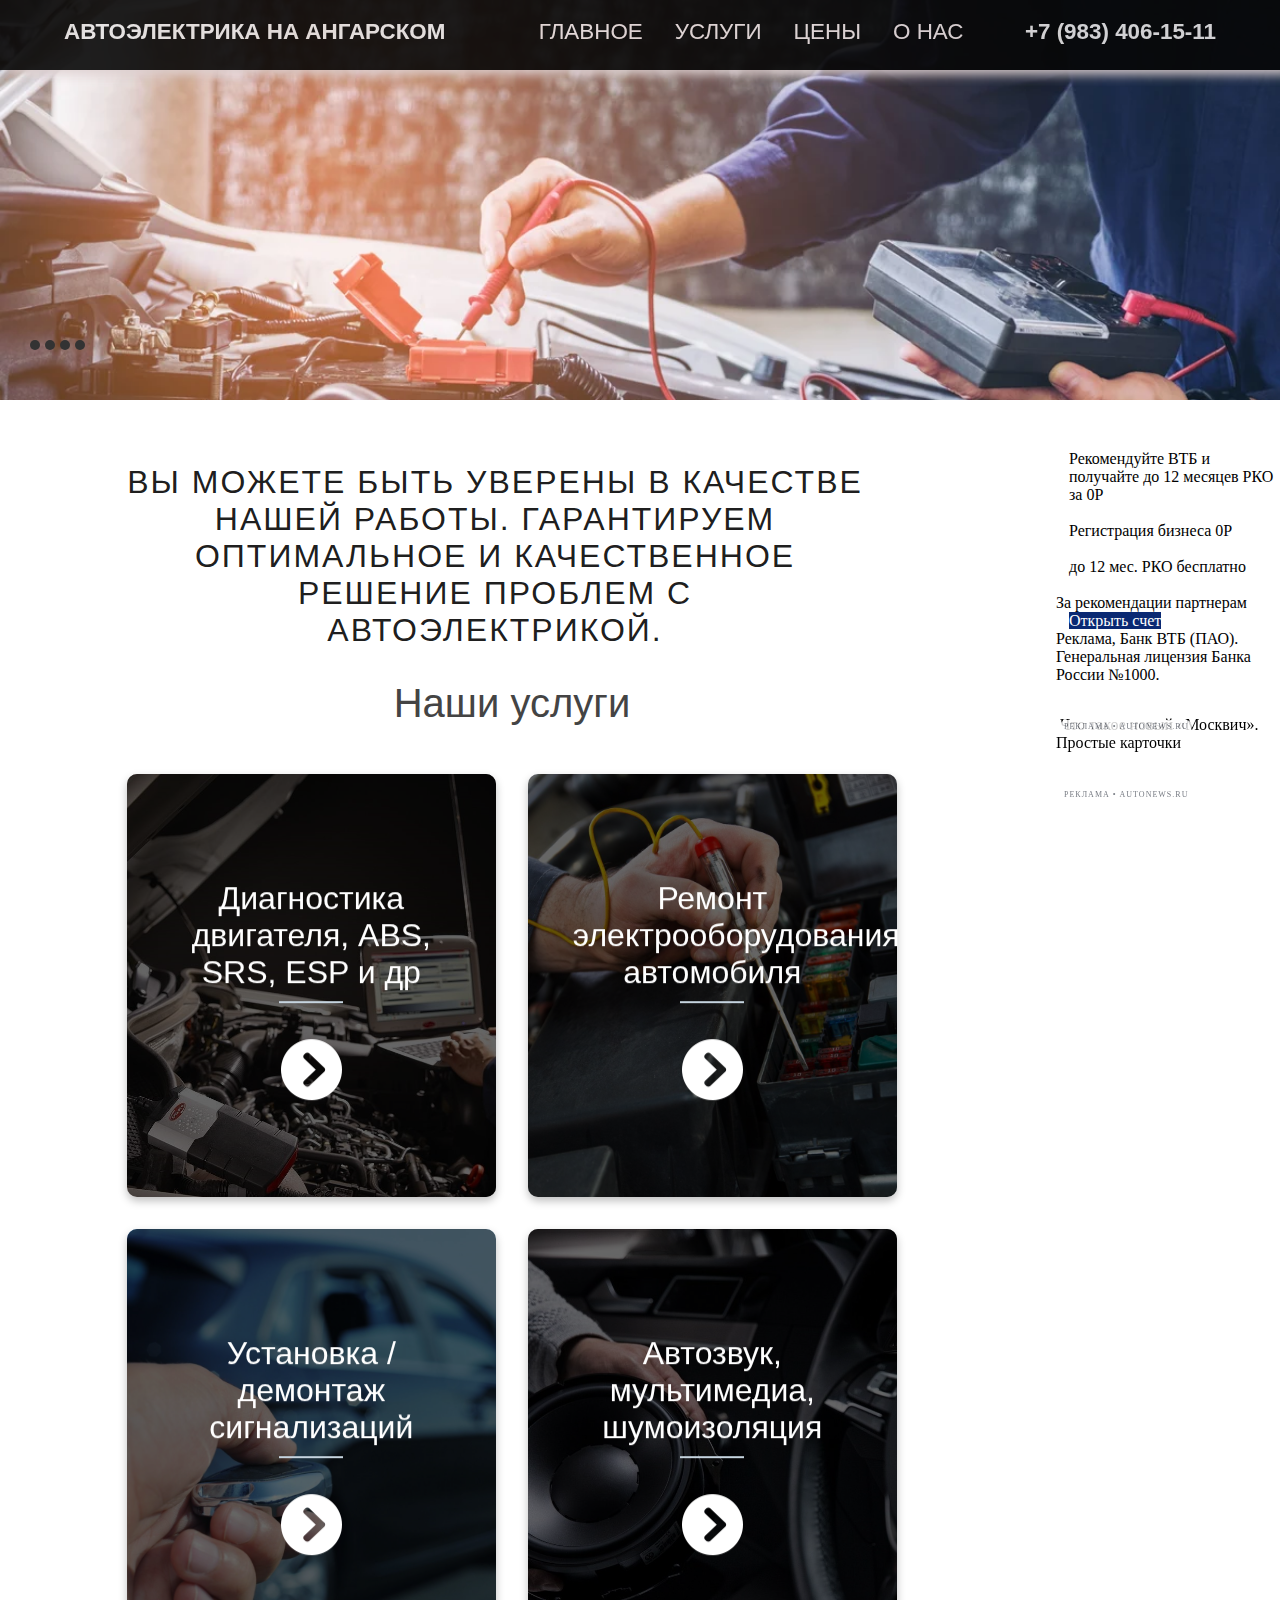
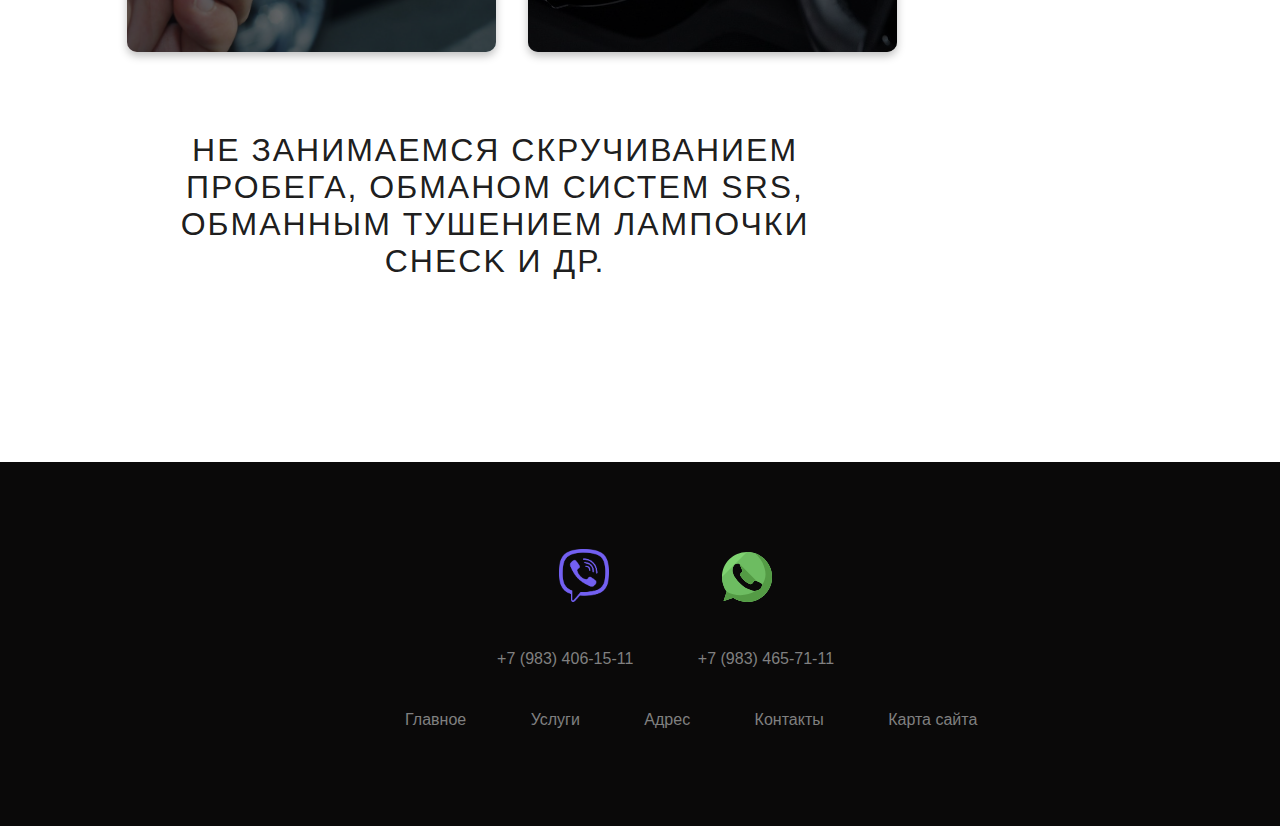
==== index.html @ aa78dc4b "init commit" ====
<!DOCTYPE html>
<html lang="en">
<html lang="ru">
  <head>
    <meta charset="UTF-8" />
    <meta http-equiv="X-UA-Compatible" content="IE=edge" />
    <meta name="viewport" content="width=device-width, initial-scale=1.0" />
    <title>Автоэлектрика на Ангарском</title>
    <link rel="stylesheet" href="css/main.css">
    <link rel="shortcut icon" href="img/fav.png" type="image/png">
    <link
      rel="stylesheet"
      href="https://cdnjs.cloudflare.com/ajax/libs/font-awesome/5.15.3/css/all.min.css"
      integrity="sha512-iBBXm8fW90+nuLcSKlbmrPcLa0OT92xO1BIsZ+ywDWZCvqsWgccV3gFoRBv0z+8dLJgyAHIhR35VZc2oM/gI1w=="
      crossorigin="anonymous"
      referrerpolicy="no-referrer"/>
      <script src="http://ajax.googleapis.com/ajax/libs/jquery/3.6.1/jquery.min.js"></script>
      <script type="text/javascript">
        $(document).ready(function() {
          $(window).scroll(function() {
            if ($(this).scrollTop() > 100) {
               $('.scrollup').fadeIn();
            }
            else {
               $('.scrollup').fadeOut();
            }
          });
      
          $('.scrollup').click(function() {
            $("html, body").animate({ scrollTop: 0 }, 600);
            return false;
          });
        });
      </script>
       <style>
        .scrollup {
          width:40px;
          height:40px;
          opacity:0.3;
          position:fixed;
          bottom:50px;
          right:100px;
          display:none;
          text-indent:-9999px;
          background: url('img/icon_top.png') no-repeat;
        }
      </style>
  </head>
  <body>
    <div class="wrapper">
      <nav class="header">
        <div class="header-container container">
            <input type="checkbox" name="" id="">
            <div class="hamburger-lines">
                <span class="line line1"></span>
                <span class="line line2"></span>
                <span class="line line3"></span>
            </div>
            <h1 class="logo1"><a>АВТОЭЛЕКТРИКА НА АНГАРСКОМ</a></h1>
            
            <ul class="menu-items">
                <li class="menu__list-item">
                  <a class="menu__list-link" href="index.html">ГЛАВНОЕ</a>
                </li>
                <li class="menu__list-item">
                  <a class="menu__list-link" href="2.html">УСЛУГИ</a>
                </li>
                <li class="menu__list-item">
                  <a class="menu__list-link" >ЦЕНЫ</a>
                  <ul class="submenu">
                    <li><a href="9.html">Диагностика</a>
                    <li><a href="8.html">Ремонт электрооборудывания автомобиля</a></li>
                    <li><a href="10.html">Установка / демонтаж сигнализаций</a>
                      <ul class="submenu">
                        <li><a href="5.html">Виды сигнализаций</a></li>
                      </ul>
                    </li>
                    <li><a href="12.html">Автозвук, мультимедиа, шумоизоляция</a></li>
                </ul>
              </li>
                <li class="menu__list-item">
                  <a class="menu__list-link" href="3.html">О НАС</a>
                    <ul class="submenu">
                      <li><a href="6.html">КОНТАКТЫ</a></li>
                      <li><a href="4.html">АДРЕС</a></li>
                    </ul>
                </li>
           </ul>

           <h1 class="logo"> <a href="tel:+79834061511" class="track_number">+7 (983) 406-15-11</a> </h1>
        </div>
      </nav>
     
      <div id="slider">
        <div class="slides">
          <div class="slider">
            <div class="image">
              <img src="img/1.jpg">
            </div>
          </div>
          <div class="slider">
            <div class="image">
              <img src="img/2.jpg">
            </div>
          </div>
          <div class="slider">
            <div class="image">
              <img src="img/3.jpg">
            </div>
          </div>
          <div class="slider">
            <div class="image">
              <img src="img/4.jpg">
            </div>
          </div>
        </div>
        <div class="switch">
          <ul>
            <li></li>
            <li></li>
            <li></li>
            <li></li>
          </ul>
        </div>
      </div>
      <div class="baza-content">
        <div class="snp-wrap-content">   
          <div class="content1">

            <div class="wrapper1">
              <div class="poiuy">
                <h1>Вы можете быть уверены в качестве нашей работы. Гарантируем оптимальное и качественное решение проблем с автоэлектрикой.</h1>
              </div>
              <h1>Наши услуги</h1>
              <div class="cols">
                  <div class="col">
                    <div class="container1">
                      <div class="front front1" >
                        <div class="inner">
                          <p>Диагностика двигателя, ABS, SRS, ESP и др</p>
                          <div class="innerimg">
                            <img src="img/11.png">
                          </div>
                        </div>
                      </div>
                      <div class="back">
                        <div class="inner"><ul>
                          <li><p>Проверка параметров работы</p></li>
                          <li><p>Снятие осциллограм датчиков</p></li>
                          <li><p>Проверка дымогенератора</p></li>
                          <li><p>Эндоскопия двигателя</p></li>
                          <li><p>Замер компрессии</p></li>
                          <li><p>Промывка снятых форсунок ультразвуком с проверкой на стенде</p></li>
                          <li><p>Адаптация АКП, обучение дроссельной заслонки, пропитывание форсунок</p></li>
                          <li><p>Выставление угла зажигателя</p></li>
                          <ul>
                        </div>
                      </div>
                    </div>
                  </div>
                  <div class="col">
                    <div class="container1">
                      <div class="front front2">
                        <div class="inner">
                          <p>Ремонт электрооборудования автомобиля</p>
                          <div class="innerimg">
                          <img src="img/11.png">
                          </div>
                        </div>
                      </div>
                      <div class="back">
                        <div class="inner"><ul>
                        <li><p>Проверка предохранителей, реле</p></li>
                        <li><p>Поиск и устранение короткого замыкания</p></li>
                        <li><p>Поиск тока утечки</p></li>
                        <li><p>Восстановление электропроводки, разъёмов после к.з, обрывов, ДТП</p></li>
                        <li><p>Замена перегоревших ламп, датчиков, блоков управления, реле</p></li></ul>
                          
                        </div>
                      </div>
                    </div>
                  </div>
                  <div class="col">
                    <div class="container1">
                      <div class="front front3">
                        <div class="inner">
                          <p>Установка / демонтаж сигнализаций</p>
                          <div class="innerimg">
                            <img src="img/11.png">
                          </div>
                        </div>
                      </div>
                      <div class="back">
                        <div class="inner"><ul>
                          <li><p>Установка АМ (оборудованы штатным иммобилайзером)</p></li>
                          <li><p>Установка АМ (не оборудованы штатным иммобилайзером)</p></li>
                          <li><p>Демонтаж сигнализации (при установке бесплатно)</p></li>
                          <li><p>Установка иммобилайзера, секретки, GPS маяка</p></li>
                          <li><p>Настрройка/проверка старой сигнализации</p></li>
                          <li><p>Прописывание брелоков</p></li>
                          <li><p>Ремонт брелоков, замена кнопок</p></li>
                          </ul>
                        </div>
                      </div>
                    </div>
                  </div>
                  <div class="col">
                    <div class="container1">
                      <div class="front front4">
                        <div class="inner">
                          <p>Автозвук, мультимедиа, шумоизоляция</p>
                          <div class="innerimg">
                            <img src="img/11.png">
                          </div>
                        </div>
                      </div>
                      <div class="back">
                        <div class="inner"><ul>
                        <li><p>Установка магнитофона</p></li>
                        <li><p>Замена динамиков</p></li>
                        <li><p>Установка камеры заднего хода</p></li>
                        <li><p>Установка видеорегистратора (Скрытые провода)</p></li>
                        <li><p>Шумоизоляция / виброизоляция двери (зависит от материала и количества слоёв)</p></li>
                        <li><p>Шумоизоляция / виброизоляция потолок, пол (зависит от материала и количества слоёв)</p></li>
                        </ul>
                        </div>
                      </div>             
                    </div>
                </div>
              </div>
            
            <div class="poiuy">
              <h1>Не занимаемся скручиванием пробега, обманом систем SRS, обманным тушением лампочки CHECK и др.</h1>
            </div>
    
            </div>
          </div>
        </div>

        <div class="recl">
          <div class="" id="sidebar" style="">
            <div class="l-col-right" data-rm-block="right_column" style="margin-top: rem;">
              <div class="l-col-right__inner" style="font-family: auto; margin-left: 2rem;margin-bottom: 2rem;">
                      <div class="js-indicators" data-type="right"></div><div class="right-promo-blockjs-pixel-loader    js-yandex-counter" data-yandex-show="widget_right_show" data-pixels-on-show="[{&quot;pixel&quot;:&quot;https:\/\/ads.adfox.ru\/256998\/getCode?p1=cyghm&amp;p2=frfe&amp;pfc=fhbgs&amp;pfb=peyet&amp;puid1=&amp;puid2=&amp;puid13=&amp;pr=%rnd%&amp;ptrc=b&quot;}]" data-yandex-send="1" style="
                  margin-bottom: 2rem;">
                <div class="right-promo-block__header">
                <a href="https://ads.adfox.ru/256998/goLink?p1=cyghm&amp;p2=frfe&amp;p5=peyet&amp;pr=[RANDOM]&amp;puid1=&amp;puid2=&amp;puid13=" class="right-promo-block__logo js-yandex-counter " data-yandex-name="widget_right_logo_click|promo_block_event" data-yandex-params="{ type: &quot;logo-click&quot;, materialId: &quot;646de7489a7947ecfb5fb1ef&quot;, kind: &quot;main&quot; }" target="_blank">
                <img class="right-promo-block__logo-img" src="https://s0.rbk.ru/v6_top_pics/media/img/6/67/346849242495676.svg" alt="">
                </a>
                </div>
                        <div class="right-promo-block__description g-wysiwyg " style="margin-left: 13px;">
                        <p>Рекомендуйте ВТБ и получайте до 12 месяцев РКО за 0Р</p>
                        </div>
                            <div class="right-promo-block__content">
                                  <div class="right-promo-block__item">
                                  <img class="right-promo-block__icon" src="https://s0.rbk.ru/v6_top_pics/media/img/5/78/346849242655785.svg" alt="">

                                  <div class="right-promo-block__body">
                                                <span class="right-promo-block__text g-wysiwyg">
                                  <p style="
                                      margin-left: 13px;
                                  ">Регистрация бизнеса 0Р</p>
                                  </span>

                                  </div>
                                  <a href="https://ads.adfox.ru/256998/goLink?p1=cyghm&amp;p2=frfe&amp;p5=peyet&amp;pr=[RANDOM]&amp;puid1=&amp;puid2=&amp;puid13=" class="right-promo-block__link "></a>
                                  </div>
                        <div class="right-promo-block__item" style="
                            margin-left: 13px;">
                      <img class="right-promo-block__icon" src="https://s0.rbk.ru/v6_top_pics/media/img/2/07/346849242696072.svg" alt="">
                  <div class="right-promo-block__body">
              <span class="right-promo-block__text g-wysiwyg">
                              <p>до 12 мес. РКО бесплатно</p>
                              </span>

                              </div>
                              <a href="https://ads.adfox.ru/256998/goLink?p1=cyghm&amp;p2=frfe&amp;p5=peyet&amp;pr=[RANDOM]&amp;puid1=&amp;puid2=&amp;puid13=" class="right-promo-block__link "></a>
                              </div>
                              <div class="right-promo-block__item">
                              <img class="right-promo-block__icon" src="https://s0.rbk.ru/v6_top_pics/media/img/0/19/346849242742190.svg" alt="">

                              <div class="right-promo-block__body">
                                            <span class="right-promo-block__text g-wysiwyg">
                              <p>За рекомендации партнерам</p>
                              </span>
                              </div>
                              <a href="https://ads.adfox.ru/256998/goLink?p1=cyghm&amp;p2=frfe&amp;p5=peyet&amp;pr=[RANDOM]&amp;puid1=&amp;puid2=&amp;puid13=" class="right-promo-block__link "></a>
                              </div>
                                </div>

                                <div class="right-promo-block__wrap-button">




                                <a href="https://ads.adfox.ru/256998/goLink?p1=cyghm&amp;p2=frfe&amp;p5=peyet&amp;pr=[RANDOM]&amp;puid1=&amp;puid2=&amp;puid13=" class="right-promo-block__button js-yandex-counter " data-yandex-name="widget_right_detail_click|promo_block_event" data-yandex-params="{ type: &quot;button-click&quot;, materialId: &quot;646de7489a7947ecfb5fb1ef&quot;, kind: &quot;main&quot; }" target="_blank" style="color: #FFFFFF;background-color: #0A2973;border-color: #0A2973;margin-left: 13px;">
                                Открыть счет
                                </a>
                                </div>

                                <div class="right-promo-block__footnote-text g-wysiwyg">
                                <p>Реклама, Банк ВТБ (ПАО). Генеральная лицензия Банка России №1000.</p>
                                </div>
                                </div>


                                <div class="l-sticky-right-parent">
                                <div class="l-sticky l-sticky-right js-sticky-right" style="top: 45px;">                                                                                                                 

                                    <div class="banners__tgb">
                                    <div class="fox-tail" data-role="fox-tail" data-unit="informer-main" style="min-width: 1px; min-height: 1px;" data-is-catched="true" data-unit-type="informer" data-is-in-view="true"><div class="banners__tgb__item"><div id="5a14bf26-268d-4b3e-b74a-68e3b9059243" data-role="fox-tail::container" class="" style="position: relative; transform: translateZ(0px);"></div></div><div class="banners__tgb__item"><div id="754357d8-39f1-4668-afd7-d624be7d93f6" data-role="fox-tail::container" class="" style="position: relative; transform: translateZ(0px);"><div> <a target="_blank" href="https://ads.adfox.ru/256998/goLink?ad-session-id=5775901685280358949&amp;puid13=10.4C&amp;duid=1685210136203015365&amp;hash=dd9f4168250a8745&amp;sj=ZfZlGsIpZBOUzYC7eAK5i8McbjXtyr9oxn-l1pIb6Wj0f5IZrpKJAHbmjwv9OA%3D%3D&amp;rand=mebjpul&amp;rqs=2sRcfVo4dIRmVnNkxmett2ZU6OvpdZPW&amp;pr=dmtfeoo&amp;p1=ctapt&amp;ytt=52226803499013&amp;p5=ljuem&amp;ybv=0.777311&amp;p2=hofn&amp;ylv=0.777311" class="banners__tgb__link">      <img src="https://avatars.mds.yandex.net/get-adfox-content/2367573/230510_adfox_1880228_5198556.2aee62a10de8fc886ceae388aeeca92a.jpg/optimize.webp" loading="lazy" class="banners__tgb__img" alt="" decoding="async" style="
                                        width: 100%;"><span class="banners__tgb__description"> <span class="banners__tgb__text">Что такое новый «Москвич». Простые карточки</span>            </span></a> </div><div style="display: flex;align-items: center;cursor: pointer;position: absolute;left: 4px;top: 4px;z-index: 10;white-space: nowrap;height: 12px;line-height: normal;box-sizing: border-box;padding: 0px 4px;border-radius: 16px;font-size: 8px;text-transform: uppercase;letter-spacing: 0.125em;pointer-events: none;text-decoration: none;color: rgb(87, 92, 102);background-color: rgb(255, 255, 255);opacity: 0.8;max-width: calc(100% - 40px);"><span style="text-overflow: ellipsis; white-space: nowrap; overflow: hidden;">Реклама • autonews.ru</span></div></div></div></div>
                                    </div>
                                    </div>
                                    </div>

                                    <div class="js-oprosso-main-right"></div>
                                    <div class="poll__wrapper" style="
                                        margin-bottom: 2rem;">
                                    <div class="l-row">
                                    <div class="js-polls poll" data-type="acceptor" data-acceptor="process" data-name="active_poll" data-symbols-after-dot="1"></div>
                                    </div>
                                    </div>
                                        <div class="l-sticky-right-parent">
                                    <div class="l-sticky l-sticky-right js-sticky-right" style="top: 45px;">
                              <div class="banners__tgb">
                          <div class="fox-tail" data-role="fox-tail" data-unit="informer-main" style="min-width: 1px; min-height: 1px;" data-is-catched="true" data-unit-type="informer" data-is-in-view="true"><div class="banners__tgb__item"><div id="5a14bf26-268d-4b3e-b74a-68e3b9059243" data-role="fox-tail::container" class="" style="position: relative; transform: translateZ(0px);"></div></div><div class="banners__tgb__item"><div id="754357d8-39f1-4668-afd7-d624be7d93f6" data-role="fox-tail::container" class="" style="position: relative; transform: translateZ(0px);"><div> <a target="_blank" href="https://ads.adfox.ru/256998/goLink?ad-session-id=5775901685280358949&amp;puid13=10.4C&amp;duid=1685210136203015365&amp;hash=dd9f4168250a8745&amp;sj=ZfZlGsIpZBOUzYC7eAK5i8McbjXtyr9oxn-l1pIb6Wj0f5IZrpKJAHbmjwv9OA%3D%3D&amp;rand=mebjpul&amp;rqs=2sRcfVo4dIRmVnNkxmett2ZU6OvpdZPW&amp;pr=dmtfeoo&amp;p1=ctapt&amp;ytt=52226803499013&amp;p5=ljuem&amp;ybv=0.777311&amp;p2=hofn&amp;ylv=0.777311" class="banners__tgb__link">      <img src="https://s0.rbk.ru/v6_top_pics/resized/1440xH/media/img/7/93/756627073941937.jpg" loading="lazy" class="banners__tgb__img" alt="" decoding="async" style="width: 100%; "> 
                                        <span class="banners__tgb__description">                      <span class="banners__tgb__text"></span>            </span></a> </div><div style="display: flex;align-items: center;cursor: pointer;position: absolute;left: 4px;top: 4px;z-index: 10;white-space: nowrap;height: 12px;line-height: normal;box-sizing: border-box;padding: 0px 4px;border-radius: 16px;font-size: 8px;text-transform: uppercase;letter-spacing: 0.125em;pointer-events: none;text-decoration: none;color: rgb(87, 92, 102);background-color: rgb(255, 255, 255);opacity: 0.8;max-width: calc(100% - 40px);"><span style="text-overflow: ellipsis; white-space: nowrap; overflow: hidden;">Реклама • autonews.ru</span></div></div></div></div>
                                        </div>
                                              </div>
                          </div>

                  </div>
             </div>
          </div>
        </div>
      </div>
    </div>
    

      <footer id="footer">
        <div class="footer">
          <div class="row">
            <div class="footer_contact">
              <div class="callback-block">	
                <li class="vibericon"> <a href="viber://chat?number=+79834061511">
                  <img src="img/Viber.png"></a>
                </li>
                <li class="mywhatsappicon"> <a href="https://wa.me/79834061511"><img src="img/whatsapp.svg"/></a></li>
                <div class="telnom">
                  <li><span class="phones__item"><a href="tel:+79834061511" class="track_number">+7 (983) 406-15-11</a></span></li>
                  <li><span class="phones__item"><a href="tel:+79834657111">+7 (983) 465-71-11</a></span></li>
                </div>
              </div>
           </div>
            <div class="row">
              <ul>
                <li><a href="index.html">Главное</a></li>
                <li><a href="2.html">Услуги</a></li>
                <li><a href="4.html">Адрес</a></li>
                <li><a href="6.html">Контакты</a></li>
                <li><a href="7.html">Карта сайта</a></li>
              </ul>
            </div>
          </div>
        </div>  
      </footer>
    </div>
  </div>
    <a href="#" class="scrollup">Наверх</a>
  </body>
  <!-- 
    .................../ JS Code for smooth scrolling /...................... -->

  <script src="https://ajax.googleapis.com/ajax/libs/jquery/3.3.1/jquery.min.js"></script>
  <script>
    $(document).ready(function () {
      // Add smooth scrolling to all links
      $("a").on("click", function (event) {
        // Make sure this.hash has a value before overriding default behavior
        if (this.hash !== "") {
          // Prevent default anchor click behavior
          event.preventDefault();

          // Store hash
          var hash = this.hash;

          // Using jQuery's animate() method to add smooth page scroll
          // The optional number (800) specifies the number of milliseconds it takes to scroll to the specified area
          $("html, body").animate(
            {
              scrollTop: $(hash).offset().top,
            },
            800,
            function () {
              // Add hash (#) to URL when done scrolling (default click behavior)
              window.location.hash = hash;
            }
          );
        } // End if
      });
    });
  </script>
 
</html>
</html>
---- css/main.css ----
@import url("https://fonts.googleapis.com/css2?family=Poppins:ital,wght@0,300;0,400;0,500;0,600;0,700;0,800;0,900;1,200;1,300;1,400;1,500;1,600;1,700;1,800;1,900&display=swap");
.html {
  font-size: 62.5%;
  box-sizing: border-box;
}


  *,
  *::after,
  *::before {
    box-sizing: border-box;
    padding: 0;
    margin: 0;
  }
  a{
    text-decoration: none;
    color: inherit;
  }
  
  body {
    font-family: "Poppins", sans-serif;
  }
  /* ///////////..utility classes../////////// */
  .container {
    max-width: 1200px;
    width: 90%;
    margin: auto;
  }
  
  .btn {
    display: inline-block;
    padding: 0.5em 1.5em;
    text-decoration: none;
    border-radius: 50px;
    cursor: pointer;
    outline: none;
    margin-top: 1em;
    text-transform: uppercase;
    font-weight: small;
  }
  
  .btn-primary {
    color: #fff;
    background: #ff0000;
  }
  
  .btn-primary:hover {
    background: #d62000;
    transition: background 0.3s ease-in-out;
  }
  
  /* ............/header/............ *
  
  /* desktop mode............/// */
  
  .header input[type="checkbox"],
  .header .hamburger-lines {
    display: none;
  }
  
  .header {
    box-shadow: 10px 5px 10px 0px #ded0d0;
    position: fixed;
    width: 100%;
    background: #070707;
    color: #000;
    opacity: 0.9;
    height: 70px;
    z-index: 12;
  }
  .submenu{
    margin: 0;
    max-width: 200px;
    position: absolute;
    z-index: 5;
    transform-origin: 0 0;
    transform: rotateX(-90deg);
    transition: .3s linear;
    visibility: hidden;
    opacity:0;
  }
  .submenu .submenu{
    position: absolute;
    top: 0;
    left:100%;
    transition: .3s linear;
  }
  .submenu a{ 
    border-bottom: 1px solid #ffffff;
    padding: 12px 18px;
    background-color: #111111 ;
    font-size: 14px;
    display: block;
    color: #ddd;
  }
  .menu-items .submenu li{
    position: relative;
    margin: 0;
    margin-top: 0;
    margin-left: 0;
    white-space: normal;
  }
  .header li:hover >.submenu{
    opacity: 1;
    visibility: visible;
    transform: rotateX(0deg);
  }
  .header-container {
    display: flex;
    justify-content: space-between;
    height: 64px;
    align-items: center;
  }
  
  .menu-items {
    order: 1;
    display: flex;
    margin-left: 3rem;
    white-space: nowrap;
    margin-right: 3rem;
  }
  .menu__list-link{
    white-space: nowrap;
  }
  .menu-items li {
    list-style: none;
    margin-left: 2rem;
    margin-bottom: 0.5rem;
    margin-top: 0.5rem;
    font-size: 1.4rem;
    white-space: normal;
  }
  
  .menu-items a {
    text-decoration: none;
    color: #e7dddd;
    font-weight: 500;
    transition: color 0.3s ease-in-out;
  }
  
  .menu-items a:hover {
    color: #b10404;
    transition: color 0.3s ease-in-out;
  }
  
  .logo {
    order: 1;
    font-size: 1.4rem;
    margin-top: 0.5rem;
    margin-bottom: 0.5rem;
    color: #e5e3e3;
    white-space: nowrap;
  }
  .logo1 {
    order: 1;
    font-size: 1.4rem;
    margin-top: 0.5rem;
    margin-bottom: 0.5rem;
    color: #e5e3e3;
  }
  .header__phone {
    display: block;
    font-weight: 700;
    font-size: 22px;
    color: #f6e7e7;
    text-decoration: none;
    white-space: nowrap;
    
    
  }
  /* ............//// Showcase styling ////......... */
  
  .showcase-area {
    height: 57vh;
    background: 
      url('../img/1.jpg');
    background-size: cover;
    background-position: center;
    background-repeat: no-repeat;
  }
  
  .showcase-container {
    display: flex;
    flex-direction: column;
    align-items: center;
    justify-content: center;
    height: 100%;
    font-size: 1.6rem;
    text-align: center;
  }
  
  .main-title{
    
    margin-top: 2.4em;
    color: #2b2222;
    font-weight: bold;
   
  }
  
  /* ......//about us//...... */
  
  #about {
    padding: 75px 0;
    background: #f5f5f7;
  }
  
  .about-wrapper {
    display: flex;
    flex-wrap: wrap;
  }
  
  #about h2 {
    font-size: 2.3rem;
  }
  
  #about p {
    font-size: 1.2rem;
    color: #121212;
  }
  
  #about .small {
    font-size: 1.2rem;
    color: #1b1b1b;
    font-weight: 600;
  }
  
  .about-img {
    flex: 1 1 400px;
    padding: 30px;
    transform: translateX(-150%);
    animation: about-img-animation 1s ease-in-out forwards;
  }
  
  @keyframes about-img-animation {
    100% {
      transform: translate(0);
    }
  }
  
  .about-text {
    flex: 1 1 400px;
    padding: 30px;
    margin: auto;
    transform: translate(-150%);
    animation: about-text-animation 1s ease-in-out forwards;
  }
  
  @keyframes about-text-animation {
    100% {
      transform: translate(0);
    }
  }
  
  .about-img img {
    display: block;
    height: 400px;
    max-width: 100%;
    margin: auto;
    object-fit: cover;
    object-position: right;
  }
  
  
  
  #usl {
    padding: 5rem 0 7rem 0;
  }
  

  #usl3 {
    padding: 5rem 0 4rem 0;
  } 
  #usl3 h2 {
    text-align: center;
    font-size: 2.5rem;
    font-weight: 400;
    margin-bottom: 2rem;

    text-transform: uppercase;
    color: #1c1c1c;
    margin-top: 2rem;
  }
  

  .usl-container {
    margin: auto;
  }
  
  .usl-container img {
    display: block;
    width: 100%;
    margin: auto;
    max-height: 500px;
    object-fit: cover;
    object-position: center;
    margin-bottom: 5%;
  }
  
  .img-container {
    margin: 0 1rem;
    position: relative;
  }
  
  .img-content {
    position: absolute;
    top: 70%;
    left: 50%;
    transform: translate(-50%, -50%);
    opacity: 0;
    z-index: 2;
    text-align: center;
    transition: all 0.3s ease-in-out 0.1s;
  }
  
  .img-content h3 {
    color: #fff;
    font-size: 2rem;
  }
  
  .img-content a {
    font-size: 1.2rem;
  }
  
  .img-container::after {
    content: "";
    display: block;
    position: absolute;
    top: 0;
    left: 0;
    width: 100%;
    height: 100%;
    background: rgba(0, 0, 0, 0.871);
    opacity: 0;
    z-index: 1;
  
    transform: scaleY(0);
    transform-origin: 100% 100%;
    transition: all 0.3s ease-in-out;
  }
  
  .img-container:hover::after {
    opacity: 1;
    transform: scaleY(1);
  }
  
  .img-container:hover .img-content {
    opacity: 1;
    top: 40%;
  }
  
  /* ...........//............ */
  
  .usl-menu-heading {
    text-align: center;
    font-size: 3.4rem;
    font-weight: 400;
    color: #232323;
    margin-top: 20px;
  }
  
  .usl{
    display: center;
    font-size: 3.4rem;
    font-weight: 400;
    color: #282828;
    margin-top: 70px;
  }
  .usl3{
    display: center;
    font-size: 3.4rem;
    font-weight: 400;
    color: #282828;
    margin-top: 70px;
  }
  
  .usl-menu-container {
    display: flex;
    flex-wrap: wrap;
    padding: 50px 0px 30px 0px;
  }
  
  .usl-menu-container img {
    display: block;
    width: 250px;
    height: 250px;
    border-radius: 10%;
    object-fit: cover;
    object-position: center;
  }
  
  .usl-menu-item {
    display: flex;   
    justify-content: space-evenly;
    margin-bottom: 3rem;
  }
  
  .usl-description {
    margin: auto 1.5rem;
  }
  
  .usl-title {
    font-size: 1.8rem;
    font-weight: 400;
    color: #444;
  }
  
  .usl-description p {
    font-size: 1.4rem;
    color: #555;
    font-weight: 500;
  }
  
  .usl-description .food-price {
    color: #ff0000;
    font-weight: 700;
  }

  .containervid{
    text-align: center;
    margin-bottom: 2%;
    border-left: 10px;
  }
  /* FOOTER*/
  .footer{
    background:#0a0909;
    padding:30px 0px;
    font-family: 'Play', sans-serif;
    text-align:center;
    margin-top: 150px;
    }
    
    .footer .row{
    width:100%;
    margin:2% 2%;
    padding:0.6% 0%;
    color:gray;
    font-size:1em;
    text-decoration: none ;
    
    }
    
    .footer .row a{
    text-decoration:none;
    color:gray;
    transition:0.5s;
    }
    
    .footer .row a:hover{
    color:#fff;
    }
    
    .footer .row ul{
    width:100%;
    }
    
    .footer .row ul li{
    display:inline-block;
    margin:0px 30px;
    
    }
    
    .footer .row a i{
    font-size:2em;
    margin:1% 2%;
    }
    
    @media (max-width:720px){
    .footer{
    text-align:left;
    padding:5%;
    }
    .footer .row ul li{
    display:block;
    margin:10px 0px;
    text-align:left;
    }
    .footer .row a i{
    margin:0% 3%;
    }
    }
    .phones_nav-bar__phones{

      margin:10px 10px;
      
    }
    .footer_contact li{
      display: inline-block;
      margin:0px 30px 10px;
      text-align: center;

    }
    .telnom li{
      text-align: center;
      margin-top: 10px;
    }
    .mywhatsappicon img{
      width: 50px;
    }
    .vibericon img{
      width: 50px;
    }
    .footer .vibericon img {
      width: 50px;
      margin: 1.5rem;
  }
  .footer .mywhatsappicon img {
    width: 50px;
    margin: 1.5rem;
}

  /* ........./ Testimonial /.......... */
  
  #testimonials {
    padding: 5rem 0;
    background: rgb(144, 151, 220);

    width: 35%;
  }
  
  .testimonial-title {
    text-align: center;
    font-size: 2rem;
    font-weight: 400;
    color: #555;
  }
  
  .testimonial-container {
    /*display: flex; */
    justify-content: space-between;
    font-size: 1.4rem;
    padding: 1rem;
  }
  
  .testimonial-box .checked {
    color: #ff9529;
  }
  
  .testimonial-box .testimonial-text {
    margin: 1rem 0;
    color: #444;
    margin: 2rem;
    font-size: 2rem;
    
  }
  
  .testimonial-box {
    text-align: center;
    padding: 1rem;
  }
  
  .customer-photo img {
    display: block;
    width: 65%;
    object-fit: cover;
    object-position: center;
    border-radius: 50%;
    margin: auto;
  }
  
  /* ........ Contact Us........... */
  
  #contact {
    padding: 5rem 0;
    background-color: #9c9c9c;
    width: 65%;
  }
  
  .contact-container {
    display: flex;
    flex-direction: row;
    text-align: center;
    justify-content: space-evenly;
  }
  
  .contact-container p{
    font-size: 1.5rem;;
    color:#1b1b1b;
    margin-bottom: 1rem;
    margin-top: 5%;
  }
  
  .contact-img1 a {
    display: block;
    margin: 0.3rem;;
  font-size: 1.5rem;
  white-space: nowrap;
}
.contact-img1
  {
    display: flex;
    flex-direction: column;
}
.contact-img2
  {
    display: flex;
    flex-direction: column;
}


  .nomer1{
    display: block;
    margin: 2rem;;
    font-size: 1.5rem;
    justify-content: center;

  }
 
  .contact-img img {
    display: block;
    height: 400px;
    width: 100%;
    object-position: center;
    object-fit: cover;
  }
  
  .form-container {
    padding: 1rem;
    width: 50%;
    margin: auto;
  }
  
  .form-container input {
    display: block;
    width: 100%;
    border: none;
    border-bottom: 2px solid #ddd;
    padding: 1rem 0;
    box-shadow: none;
    outline: none;
    margin-bottom: 1rem;
    color: #444;
    font-weight: 500;
  }
  
  .form-container textarea {
    display: block;
    width: 100%;
    border: none;
    border-bottom: 2px solid #ddd;
    color: #444;
    outline: none;
    padding: 1rem 0;
    resize: none;
  }
  
  .form-container h2 {
    font-size: 2.7rem;
    font-weight: 500;
    color: #444;
    margin-bottom: 1rem;
    margin-top: -1.2rem;
  }
  
  .form-container a {
    font-size: 1.3rem;
  }
  

  .contact3{
    display: flex;
    justify-content: center;
  }
  .footcontact{
    margin-top: -15rem;
  }
  
  /* ......../ media query /.......... */
  
  @media (max-width: 768px) {
    .header {
      opacity: 0.95;
    }
  
    .header-container input[type="checkbox"],
    .header-container .hamburger-lines {
      display: block;
    }
  
    .header-container {
      display: block;
      position: relative;
      height: 64px;
    }
  
    .header-container input[type="checkbox"] {
      position: absolute;
      display: block;
      height: 32px;
      width: 30px;
      top: 20px;
      left: 20px;
      z-index: 5;
      opacity: 0;
    }
  
    .header-container .hamburger-lines {
      display: block;
      height: 23px;
      width: 35px;
      position: absolute;
      top: 17px;
      left: 20px;
      z-index: 2;
      display: flex;
      flex-direction: column;
      justify-content: space-between;
    }
  
    .header-container .hamburger-lines .line {
      display: block;
      height: 4px;
      width: 100%;
      border-radius: 10px;
      background: #e6dede;
    }
  
    .header-container .hamburger-lines .line1 {
      transform-origin: 0% 0%;
      transition: transform 0.4s ease-in-out;
    }
  
    .header-container .hamburger-lines .line2 {
      transition: transform 0.2s ease-in-out;
    }
  
    .header-container .hamburger-lines .line3 {
      transform-origin: 0% 100%;
      transition: transform 0.4s ease-in-out;
    }
  
    .header .menu-items {
      padding-top: 100px;
      background: #0b0b0b;
      height: 100vh;
      max-width: 340px;
      transform: translate(-170%);
      display: flex;
      flex-direction: column;
      margin-left: -40px;
      padding-left: 50px;
      transition: transform 0.5s ease-in-out;
      box-shadow: 5px 0px 10px 0px #aaa;
    }
    
    .header .menu-items li {
      margin-bottom: 2rem;
      font-size: 1.3rem;
      font-weight: 500;
    }
    .header .menu-items .submenu li {
      margin-bottom: 0;
      font-size: 1.3rem;
      font-weight: 500;
      margin-left: 0;
      margin-top: 0;

    }
    .logo  {
      display:block;
      position: absolute;
      top:17px;
      right: 5%;
      font-size: 1.3rem;
      
      white-space: nowrap;
    }
    .logo1 {
      display: none;
    }
  
  
    .header-container input[type="checkbox"]:checked ~ .menu-items {
      transform: translateX(0);
    }
  
    .header-container input[type="checkbox"]:checked ~ .hamburger-lines .line1 {
      transform: rotate(35deg);
    }
  
    .header-container input[type="checkbox"]:checked ~ .hamburger-lines .line2 {
      transform: scaleY(0);
    }
  
    .header-container input[type="checkbox"]:checked ~ .hamburger-lines .line3 {
      transform: rotate(-35deg);
    }
    .submenu{
      padding: 0 0;
    }
  
  
    .usl-container {
      flex-direction: column;
      align-items: stretch;
    }
  
    .usl-type:not(:last-child) {
      margin-bottom: 3rem;
    }
  
    .usl-type {
      box-shadow: 5px 5px 10px 0 #aaa;
    }
  
    .img-container {
      margin: 0;
    }
  }
  
  @media (max-width: 500px) {
    html {
      font-size: 65%;
    }
  
    .header .menu-items li{
        font-size: 1.6rem;
    }
  
    .testimonial-container {
      flex-direction: column;
      text-align: center;
    }
  
    .usl-menu-container img {
      margin: auto;
    }
  
    .usl-menu-item {
      flex-direction: column;
      text-align: center;
    }
  
    .form-container {
      width: 90%;
    }
  
    .contact-container {
      display: flex;
      flex-direction: column;
    }
  
    .contact-img {
      width: 90%;
      margin: 3rem auto;
    }
  
    .logo {
      display:block;
      position: absolute;
      top: 06px;
      right: 15px;
      font-size: 3rem;
      display: none;
      white-space: nowrap;
    }
    .logo1 {
      display: none;
    }
  
    .header .menu-items li {
      margin-bottom: 2.5rem;
      font-size: 1.8rem;
      font-weight: 500;
    }
    .header .menu-items .submenu li {
      margin:0;
      font-size: 2.1rem;
      font-weight: 500;
    }
   
  }
  
  @media (max-width: 1100px){
    .logo1{
      display: none;
    }

  }
  @media (min-width: 769px) and (max-width: 1200px) {
    
    .img-container h3 {
      font-size: 2rem;
    }
  
    .img-container .btn {
      font-size: 1rem;
    }
  }
  
  @media (orientation: landscape) and (max-height: 500px) {
    .showcase-area {
      height: 50vmax;
    }

    
  }
  @media (orientation: landscape) and (max-height: 350px) {
    .showcase-container .main-title{
      display: none;
      margin-left: 5%;
    }
  }
  .scrollup {
    width:40px;
    height:40px;
    opacity:0.3;
    position:fixed;
    bottom:50px;
    right:100px;
    display:none;
    text-indent:-9999px;
    background: url('img/icon_top.png') no-repeat;
  }
  
  /* ТАБЛИЦА............................\\\\\\\\\\\\\\\\\\\\\\\\\\\\\\\\\\\\\\\\\\\\\\\\\\\\...............................*/
  .global-fld-table-desc thead th {
    vertical-align: middle;
  }
  .global-fld-table-desc th {
    padding: 0.7rem 1rem;
  }
  .tab-content{
    margin: 10%;
    font-size: 1rem;
  }
  .tab-content tr{
    margin: 10%;
    font-size: 3rem;

  }
  
    .caption-top {
      caption-side: top;
  }
  .global-fld-table-desc {
    border-radius: 15px;
    overflow: hidden;
    background-color: #fff;
  }
  table {
    caption-side: bottom;
    border-collapse: collapse;
  }
  tr {
    display: table-row;
    vertical-align: inherit;
    border-color: inherit;
  }
  .global-fld-table-desc thead {
    background: #f90008;
    color: #fff;
  }
  .tabble-responsive th {
    padding: 0.7rem 1rem;
  }
  .tabble-responsive {
    border-color: inherit;
    border-style: solid;
    border-width: 0;
    text-align: center;
  
    vertical-align: middle;
  }
  .table h1{
    font-size: 30px;
    color: #fff;
    text-transform: uppercase;
    font-weight: 300;
    text-align: center;
    margin-bottom: 15px;
  }
 

  th{
    padding: 20px 15px;
    text-align: left;
    font-weight: 500;
    font-size: 12px;
    color: #fff;
    text-transform: uppercase;
    
  }

  
  
  /* demo styles */
  
  body{
   
    font-family: 'Roboto', sans-serif;
  }
  
  /* follow me template */
  .made-with-love {
    margin-top: 40px;
    padding: 10px;
    clear: left;
    text-align: center;
    font-size: 10px;
    font-family: arial;
    color: #fff;
  }
  .made-with-love i {
    font-style: normal;
    color: #F50057;
    font-size: 14px;
    position: relative;
    top: 2px;
  }
  .made-with-love a {
    color: #fff;
    text-decoration: none;
  }
  .made-with-love a:hover {
    text-decoration: underline;
  }
  
  
  /* for custom scrollbar for webkit browser*/
  
  ::-webkit-scrollbar {
      width: 6px;
  } 
  ::-webkit-scrollbar-track {
      -webkit-box-shadow: inset 0 0 6px rgba(0,0,0,0.3); 
  } 
  ::-webkit-scrollbar-thumb {
      -webkit-box-shadow: inset 0 0 6px rgba(0,0,0,0.3); 
  }
/* СТРАНИЧКА С КАРТОЙ.....................*/
.map{
  padding-top: 30px;
  margin-left: auto;
  margin-right: auto;
  height: 500px;;
  width:750px;
  display: flex;
  justify-content: center;
  z-index: -1;
}
.map-baza{
  font-size: 18px ;
  margin-top: 10%;
}
.map {
  padding-top: 30px;
  margin-left: auto;
  margin-right: auto;
  height: 500px;
  width: 90%;
  display: flex;
  justify-content: center;
}
.locate-block{
margin: 0 10% 10% 5%;
font-size: 1.6rem;
font-family: 'Roboto' sans-serif;
}
.locate-block__title h1{
  font-family: 'Roboto' sans-serif;
  color: #353535;
  text-align: center;
  margin: 20px;
  font-size: 2rem;
  
}
.locate-block__elem p{
  font-size:1.rem ;
  text-align: center;
  color: #383838;
  margin-bottom: 0.5rem;
}
.locate-block__elem {
  font-size:1.5rem ;
  margin: 2rem;
}

.contacts__title p{
  font-size: 1.6rem;
  color: #1c1b1b;
  margin:3rem;
}
.contacts__title img{
  width: 40px;
  margin: 0;
  padding: 0;
}


/*  СТРАНИЧКА С КОНТАКТАМИ.............................................................*/


.pum-text{
  font-family: 'Roboto', sans-serif;
}
.baza__right{
  margin-left: auto;
  width: 20vw;
  
  }
  .tizery-vr{
  padding: 5px; /* Внутренний отступ со всех сторон от края сайдбара (виджета). Если не требуется - удаляем строку */
  }
  .tizery-vr img {
  height: 100%; /* Установили принудительно высоту картинки в 100px, на случай если у вас будут все разного размера */
  margin: 0 10px 0 0; /* Внешний отступ картинки. Сверху 0px, справа 10 px (чтобы не сливалось с текстом), снизу и слева 0 */
  padding: 5px 0 0 0; /* Внутренний отступ картинки. Сделали сверху 5px, чтобы стало ровно по верхней границе с текстом (не было лесенки) */
  max-width: 100%;
  }
  .tizery-vr a {
  display:block; /* Позиционирование каждого блока с тизером. Оставляем как есть */
  margin: 10px 0;
  text-align: center;}

.address_item{
  margin-left: 10%;
  margin-right: 10%;
}

.contacts__row {
  display: flex;
  align-items: center;
  margin-bottom: 10px;
}
.contacts__marker svg {
  width: 12px;
  height: 16px;
}

 /*-------------ТАБЛИЦЫ----=====================--*/
  .table {
    width: 100%;
    border: none;
    margin-bottom: 20px;
  }
  .table thead th {
    font-weight: bold;
    text-align: left;
    border: none;
    padding: 10px 15px;
    background: #070707;
    font-size: 1.5rem;
  }
  .table thead tr th:first-child {
    border-radius: 8px 0 0 8px;
  }
  .table thead tr th:last-child {
    border-radius: 0 8px 8px 0;
  }
  .table tbody td {
    text-align: left ;
    border: none;
    padding: 10px 15px;
    font-size: 1.4rem;
      
  }
.tablichka{
  margin: 40px 30px 40px 30px;
}
  .table tbody td a {
    color: #070707;
  
  }
  .table tbody tr:nth-child(even){
    background: #9f9d9d;
  }
  .table tbody tr td:first-child {
    border-radius: 8px 0 0 8px;
  }
  .table tbody tr td:last-child {
    border-radius: 0 8px 8px 0;
  }
  .table tbody tr td:first-child {
    width: 85%;
  }
  .table tbody tr td:last-child {
    width: 15%;
  }

  /*=============КАРТА САЙТА==========================*/

 .col-md-12 h1 {
    position: relative;
    font-family: 'Open Sans', sans-serif;
    font-weight: normal;
    margin: 15px;
    background: none;
    font-size: 3rem;
    line-height: 1.4em;
 }
 

 .col-md-12 a:hover, a:focus, a:visited {
    text-decoration: none;
    outline: none;
}
.col-md-12  {
    text-decoration: none;
    font-size: 1.8rem;
    margin: 0.5rem;
    cursor: pointer;
    margin: 15px;
}

.col-md-12 a {
    color: #337ab7;
    text-decoration: none;

}
.col-md-12  li a2{
  font-size: 1.3rem;
  color: #337ab7;
  margin-left: 25px;
  list-style: disc;

}
.col-md-12 a3{
  font-size: 1.1rem;
  color: #337ab7;
  margin-left: 60px;

}

.col-md-12 ul, li {
    list-style: none;
    padding: 0px;
    margin: 0px;
    

}

/*=============РЕКЛАМА=========================*/


/*.content1{

  width: 75%;
  height: 100%;
}
.parent1{
  display: block;
  width: 25%;
  height: 100%;
}
.float1{
  background: #ff3c00;
  color: #fff;
  margin: 10px;
  padding: 10px;
  position: sticky;
  top: 0;
}

.header{

  width: 100%;
  height: 100px;
  text-align: center;
  margin-bottom: 10px;
}
.snp-wrap-content{
  display: flex;
  width: 100%;
  
}*/


/*============КРАСИВАЯ ШТУКА С УСЛУГАМИ=========================*/
*{
  margin: 0;
  padding: 0;
  -webkit-box-sizing: border-box;
          box-sizing: border-box;
}

.wrapper1 h1{
  font-size: 2.5rem;
  font-weight: normal;
  color: #444;
  text-align: center;
  margin: 2rem 0;
}

.wrapper2{
  font-size: 4rem;
  font-weight: normal;
  color: #1c1b1b;
  text-align: center;
  margin-top: 10rem ;
}
.wrapper1{
  width: 80%;
  margin: 0 auto;
  max-width: 80rem;
}

.cols{
  display: -webkit-box;
  display: -ms-flexbox;
  display: flex;
  -ms-flex-wrap: wrap;
      flex-wrap: wrap;
  -webkit-box-pack: center;
      -ms-flex-pack: center;
          justify-content: center;
}

.col{
  
  margin: 1rem;
  cursor: pointer;
}

.container1{
  -webkit-transform-style: preserve-3d;
          transform-style: preserve-3d;
	-webkit-perspective: 1000px;
	        perspective: 1000px;
}
.innerimg{
  margin-top: 3rem;
}
.front,
.back{
  background-size: cover;
  box-shadow: 0 4px 8px 0 rgba(0,0,0,0.25);
  border-radius: 10px;
	background-position: center;
	-webkit-transition: -webkit-transform 1.2s cubic-bezier(0.4, 0.2, 0.2, 1);
	transition: -webkit-transform 1.2s cubic-bezier(0.4, 0.2, 0.2, 1);
	-o-transition: transform 1.2s cubic-bezier(0.4, 0.2, 0.2, 1);
	transition: transform 1.2s cubic-bezier(0.4, 0.2, 0.2, 1);
	transition: transform 1.2s cubic-bezier(0.4, 0.2, 0.2, 1), -webkit-transform 1.2s cubic-bezier(0.4, 0.2, 0.2, 1);
	-webkit-backface-visibility: hidden;
	        backface-visibility: hidden;
	text-align: center;
	min-height: 47vh;
	height: auto;
	border-radius: 10px;
	color: #fff;
	font-size: 1.rem;
}

.back{
  background: #cedce7;
  background: -webkit-linear-gradient(45deg,  #cedce7 0%,#596a72 100%);
  background: -o-linear-gradient(45deg,  #e7cece 0%,#596a72 100%);
  background: linear-gradient(45deg,  #592626 0%,#383e41 100%);
}
.back li{
  list-style: disc;
  margin-left: 1rem;
  text-align: left;

}
.front:after{
	position: absolute;
    top: 0;
    left: 0;
    z-index: 1;
    width: 100%;
    height: 100%;
    content: '';
    display: block;
    opacity: .6;
    background-color: #000;
    -webkit-backface-visibility: hidden;
            backface-visibility: hidden;
    border-radius: 10px;
}

.front1{
  background-image: url('../img/a5.jpg');
}

.front2{
  background-image: url('../img/a4.jpg');
}
.front3{
  background-image: url('../img/a8.jpg');
}
.front4{
  background-image: url('../img/a7.jpg');
}
.container1:hover .front,
.container1:hover .back{
    -webkit-transition: -webkit-transform 0.7s cubic-bezier(0.4, 0.2, 0.2, 1);
    transition: -webkit-transform 0.7s cubic-bezier(0.4, 0.2, 0.2, 1);
    -o-transition: transform 0.7s cubic-bezier(0.4, 0.2, 0.2, 1);
    transition: transform 0.7s cubic-bezier(0.4, 0.2, 0.2, 1);
    transition: transform 0.7s cubic-bezier(0.4, 0.2, 0.2, 1), -webkit-transform 1.2s cubic-bezier(0.4, 0.2, 0.2, 1);
}

.back{
    position: absolute;
    top: 0;
    left: 0;
    width: 100%;
}

.inner{
    -webkit-transform: translateY(-50%) translateZ(60px) scale(0.94);
            transform: translateY(-50%) translateZ(60px) scale(0.94);
    top: 50%;
    position: absolute;
    left: 0;
    width: 100%;
    padding: 2rem;
    -webkit-box-sizing: border-box;
            box-sizing: border-box;
    outline: 1px solid transparent;
    -webkit-perspective: inherit;
            perspective: inherit;
    z-index: 2;
    font-size: 1.3rem;
}
.inner p{
  margin:0.7rem;
}
.container1 .back{
    -webkit-transform: rotateY(180deg);
            transform: rotateY(180deg);
    -webkit-transform-style: preserve-3d;
            transform-style: preserve-3d;
}

.container1 .front{
    -webkit-transform: rotateY(0deg);
            transform: rotateY(0deg);
    -webkit-transform-style: preserve-3d;
            transform-style: preserve-3d;
}

.container1:hover .back{
  -webkit-transform: rotateY(0deg);
          transform: rotateY(0deg);
  -webkit-transform-style: preserve-3d;
          transform-style: preserve-3d;
}

.container1:hover .front{
  -webkit-transform: rotateY(-180deg);
          transform: rotateY(-180deg);
  -webkit-transform-style: preserve-3d;
          transform-style: preserve-3d;
}

.front .inner p{
  font-size: 2rem;
  margin-bottom: 2rem;
  position: relative;
}

.front .inner p:after{
  content: '';
  width: 4rem;
  height: 2px;
  position: absolute;
  background: #C6D4DF;
  display: block;
  left: 0;
  right: 0;
  margin: 0 auto;
  bottom: -.75rem;
}

.front .inner span{
  color: rgba(255,255,255,0.7);
  font-weight: 300;
}


.map{
  position: relative
}
.default-map-with-contacts--contacts-inner{
  position: absolute;
  right: 50px;
    top: 80px;
}
@media screen and (min-width:1800px){
  .col{
    width: 45%;
    /*height: 280px;*/
    margin-bottom: vh;
    .inner p{
      margin:0.8rem;
    }
    
  }
  .cols{
    margin-bottom: 3.5vh;
  }
  .back .inner{
    font-size: 1.2rem;
  }

}
@media screen and (max-width: 1800px){
  .col{
    width: 45%;
    /*height: 280px;*/
    margin-bottom: vh;
    .inner p{
      margin:0.8rem;
    }
    
  }
  .cols{
    margin-bottom: 3.5vh;
  }
  .back .inner{
    font-size: 1.2rem;
  }

}

@media screen and (max-width: 1200px){
  .col{
    width: 100%;
    margin-bottom: 7vh ;
  /* height: 650px; */
  }
}

@media screen and (max-width: 800px){
  .col{
    width: 100%;
    margin-bottom: 2vh;
    /* height: 300px; */
  }
  .back .inner{
    font-size: 1.15rem;
  }
}
@media screen and (max-width: 500px){
  .col{
    width: 100%;
    margin-bottom:1vh ;
    /* height: 200px; */

  }
  .back .inner{
    font-size: 1.6rem;
  }
}
@media screen and (max-width: 370px){
  .col{
    width: 100%;
    margin-bottom:2vh ;
    /* height: 200px; */
  }
  .poiuy{
    width: 95%;
    margin-left: 2rem;
  }
  .back .inner{
    font-size: 1.2rem;
  }
}
.default-map-with-contacts.center-right .default-map-with-contacts--contacts-inner {
  -webkit-box-align: center;
  -ms-flex-align: center;
  -webkit-align-items: center;
  -moz-align-items: center;
  align-items: center;
  -webkit-box-pack: end;
  -ms-flex-pack: end;
  -webkit-justify-content: flex-end;
  -moz-justify-content: flex-end;
  justify-content: flex-end;
}

.default-map-with-contacts--contacts-inner {
  display: -moz-box;
  display: -webkit-box;
  display: -webkit-flex;
  display: -moz-flex;
  display: -ms-flexbox;
  display: flex;
  -webkit-flex-wrap: wrap;
  -moz-flex-wrap: wrap;
  -ms-flex-wrap: wrap;
  flex-wrap: wrap;
  min-height: 220px;
  height: 100px;
  box-sizing: border-box;
}
@media (max-width:500px){
  .default-map-with-contacts--contacts-inner {
    display: -moz-box;
    display: -webkit-box;
    display: -webkit-flex;
    display: -moz-flex;
    display: -ms-flexbox;
    display: flex;
    -webkit-flex-wrap: wrap;
    -moz-flex-wrap: wrap;
    -ms-flex-wrap: wrap;
    flex-wrap: wrap;
    min-height: 150px;
    height: 100px;
    box-sizing: border-box;
    width: 170px;
    font-size: 1rem;
  
  }}

@media (min-width: 641px){
.default-map-with-contacts--contacts {
    max-width: 330px;
    text-align: left;
    padding: 30px 35px;
}}
.default-map-with-contacts--contacts {
    position: relative;
    z-index: 2;
    border-radius: 6px;
    padding: 20px;
    background: rgba(0, 0, 0, 0.5);
    color: #fff;
    text-align: center;
    font-family: 'Roboto', Arial, sans-serif;
}
@media (min-width: 641px){
.default-map-with-contacts--contacts {
    max-width: 330px;
    text-align: left;
    padding: 30px 35px;
}
}
.default-map-with-contacts--address {
  font-size: 1.2rem;
  line-height: 1.35;
  padding-bottom: 12px;
}
.default-map-with-contacts--phones {
  font-size: 1.3rem;
  color: #fff;
  padding-bottom: 8px;
  font-weight: 500;
}
.default-map-with-contacts {
  padding: 60px 20px 20px;
  position: relative;
}
@media (min-width: 641px){
.default-map-with-contacts--all-map a {
    display: none;
}}

.default-map-with-contacts--all-map a {
    display: inline-block;
    background: rgba(255, 255, 255, 0.7);
    color: #333;
    font-size: 16px;
    text-decoration: none;
    padding: 14px 20px;
    border-radius: 5px;
}

@media (max-width: 1200px){
  .cnp_wrap_slider{
    display: none;
  }
}
.contact-container li {
  width :50px;
  height: 50px;
  margin: 2rem;
}
.callback-block1 {
  display:flex;
  justify-content: center;
  margin-top: 1rem;
}
.usl3-items{
  display:flex;
  justify-content: center;
}
@media (max-width: 800px){
  .usl3-items{
    display:flex;
    flex-direction: column; 
  }
  .customer-photo img {
    
    width: 50%;
    
}

  #contact{
    width: 100%;
  }
  #testimonials{
    width: 100%;
  }
  }

  .button-one1 {
    background-color: #969696;
    transform: translateY(0);
    margin-bottom: 2rem;
  }
  
  .button-one1 .nomer1 {
    display: block;
    margin: 0;
    font-size: 1.5rem;
  }
  .button-one1::before {
    background: linear-gradient(to right, #191919, #6c1313);
    -webkit-transform: scaleY(0);
    transform: scaleX(0);
    -webkit-transform-origin: 50% 100%;
    transform-origin: 100% 0%;
    transition: 0.4s cubic-bezier(.86, .01, .15, .99);
  }
  
  .button-one1:hover::before {
    transform: scaleX(1.1) scaleY(1.1);
  }
  
  .button-one1:hover {
    color: #b40202;
  }
  button {
    font-size: 30px;
    padding: 10px 30px;
    margin: 10px;
    border: 0;
    cursor: pointer;
    color: black;
    text-transform: lowercase;
    border-radius: 10px;
    display: inline-block;
    overflow: hidden;
    transition: all 0.4s cubic-bezier(.86, .01, .15, .99);
  }
  
  button::before {
    content: "";
    position: absolute;
    z-index: -1;
    top: 0px;
    left: 0px;
    right: 0px;
    bottom: 0;
  }
  
  
  
  button.gradient:hover {
    color: white;
    box-shadow: 0 5px 35px rgba(0, 0, 0, 0.6);
    transform: translateY(-5px);
  }
  

  .poiuy{
    margin: 1.5rem;
    margin-top: 4rem;
    width: 90%;
    text-align: center;
  }
  .poiuy h1 {
  color: hsla(0, 0%, 0%, .9);
  font: normal 2rem Varela Round, sans-serif;

  left: 0;
  letter-spacing: 2px;

  text-align: center;
  text-transform: uppercase;
  width: 100%;
  animation: move linear 5000ms infinite;  
}


/*============РАЗНОЦВЕТНЫЙ ТЕКСТ========================*/
@keyframes move {
  0% {
    text-shadow:
      0.1px -0.1px 0 hsla(0, 100%, 50%, 1), 
      0.3px -0.3px 0 hsla(0, 100%, 50%, 1), 
      0.2px -0.2px 0 hsla(0, 100%, 50%, 1), 
      0.1px -0.1px 0 hsla(0, 100%, 50%, 1),
      -0.4px 0.4px 0 hsla(180, 100%, 50%, 1), 
      -0.3px 0.3px 0 hsla(180, 100%, 50%, 1), 
      -0.2px 0.2px 0 hsla(180, 100%, 50%, 1), 
      -0.1px 0.1px 0 hsla(180, 100%, 50%, 1)
    ;
  }
  25% {    
    text-shadow:      
      -0.4px -0.4px 0 hsla(18, 100%, 50%, 1), 
      -0.3px -0.3px 0 hsla(18, 100%, 50%, 1), 
      -0.2px -0.2px 0 hsla(18, 100%, 50%, 1), 
      -0.1px -1px 0 hsla(18, 100%, 50%, 1),
      0.4px 4px 0 hsla(0, 100%, 50%, 1), 
      0.3px 3px 0 hsla(0, 100%, 50%, 1), 
      0.2px 2px 0 hsla(0, 100%, 50%, 1), 
      0.1px 1px 0 hsla(0, 100%, 50%, 1)      
    ;
  }
  50% {
    text-shadow:
      -0.4px 0.4px 0 hsla(0, 100%, 5%, 1), 
      -0.3px 0.3px 0 hsla(0, 100%, 5%, 1), 
      -0.2px 0.2px 0 hsla(0, 100%, 5%, 1), 
      -0.1px 0.1px 0 hsla(0, 10%, 5%, 1),
      0.4px -0.4px 0 hsla(180, 100%, 5%, 1), 
     0.3px -0.3px 0 hsla(180, 100%, 5%, 1), 
      0.2px -0.2px 0 hsla(180, 100%, 5%, 1), 
      0.1px -0.1px 0 hsla(180, 100%, 5%, 1)
    ;
  }
  75% {
    text-shadow:
     0.4px 0.4px 0 hsla(180, 100%, 50%, 1), 
      0.3px 0.3px 0 hsla(180, 100%, 50%, 1), 
     0.2px 0.2px 0 hsla(180, 100%, 50%, 1), 
      0.1px 0.1px 0 hsla(180, 100%, 50%, 1),
      -0.4px -0.4px 0 hsla(0, 100%, 50%, 1), 
      -0.3px -0.3px 0 hsla(0, 100%, 50%, 1), 
      -0.2px -0.2px 0 hsla(0, 100%, 50%, 1), 
      -0.1px -0.1px 0 hsla(0, 100%, 50%, 1)      
    ;
  }
  100% {
    text-shadow:
      0.4px -0.4px 0 hsla(0, 100%, 50%, 1), 
      0.3px -0.3px 0 hsla(0, 100%, 50%, 1), 
     0.2px -0.2px 0 hsla(0, 100%, 50%, 1), 
     0.1px -0.1px 0 hsla(0, 100%, 50%, 1),
      -0.4px 0.4px 0 hsla(180, 100%, 50%, 1), 
      -0.3px 0.3px 0 hsla(180, 100%, 50%, 1), 
      -0.2px 0.2px 0 hsla(180, 100%, 50%, 1), 
      -0.1px 0.1px 0 hsla(180, 100%, 50%, 1)
    ;
  }  
}


/* Slider */
#slider{
  width:100%;
  height:40%;
  position:relative;
  overflow:hidden;
}
@keyframes load{
  from{left:-100%;}
  to{left:0;}
}
.slides{
  width:400%;
  height:400px;
  position:relative;
  -webkit-animation:slide 30s infinite;
  -moz-animation:slide 30s infinite;
  animation:slide 30s infinite;
}
.slider{
  width:25%;
  height:100%;
  float:left;
  position:relative;
  z-index:1;
  overflow:hidden;
}
.slide img{
  width:100%;
  height:100%;
}
.slide img{
  width:100%;
  height:100%;
}
.image{
  width:100%;
  height:100%;
}
.image img{
  width:100%;
  height:auto;
}




/*============СЛАЙДЕР С КАРТИНКАМИТ========================*/

.switch{
  width:120px;
  height:10px;
  position:absolute;
  bottom:50px;
  z-index:99;
  left:30px;
}
.switch > ul{
  list-style:none;
}
.switch > ul > li{
  width:10px;
  height:10px;
  border-radius:50%;
  background:#333;
  float:left;
  margin-right:5px;
  cursor:pointer;
}
.switch ul{
  overflow:hidden;
}
.on{
  width:100%;
  height:100%;
  border-radius:50%;
  background:#f39c12;
  position:relative;
  -webkit-animation:on 30s infinite;
  -moz-animation:on 30s infinite;
  animation:on 30s infinite;
}

/* Animation */
@-webkit-keyframes slide{
  0%,100%{
    margin-left:0%;
  }
  21%{
    margin-left:0%;
  }
  25%{
    margin-left:-100%;
  }
  46%{
    margin-left:-100%;
  }
  50%{
    margin-left:-200%;
  }
  71%{
    margin-left:-200%;
  }
  75%{
    margin-left:-300%;
  }
  96%{
    margin-left:-300%;
  }
}
@-moz-keyframes slide{
  0%,100%{
    margin-left:0%;
  }
  21%{
    margin-left:0%;
  }
  25%{
    margin-left:-100%;
  }
  46%{
    margin-left:-100%;
  }
  50%{
    margin-left:-200%;
  }
  71%{
    margin-left:-200%;
  }
  75%{
    margin-left:-300%;
  }
  96%{
    margin-left:-300%;
  }
}
@keyframes slide{
  0%,100%{
    margin-left:0%;
  }
  21%{
    margin-left:0%;
  }
  25%{
    margin-left:-100%;
  }
  46%{
    margin-left:-100%;
  }
  50%{
    margin-left:-200%;
  }
  71%{
    margin-left:-200%;
  }
  75%{
    margin-left:-300%;
  }
  96%{
    margin-left:-300%;
  }
}

@-webkit-keyframes content-s{
  0%{left:-420px;}
  10%{left:0px;}
  30%{left:0px;}
  40%{left:0px;}
  50%{left:0px;}
  60%{left:0px;}
  70%{left:0;}
  80%{left:-420px;}
  90%{left:-420px;}
  100%{left:-420px;}
}
@-moz-keyframes content-s{
  0%{left:-420px;}
  10%{left:0px;}
  30%{left:0px;}
  40%{left:0px;}
  50%{left:0px;}
  60%{left:0px;}
  70%{left:0;}
  80%{left:-420px;}
  90%{left:-420px;}
  100%{left:-420px;}
}
@keyframes content-s{
  0%{left:-420px;}
  10%{left:20px;}
  15%{left:0px;}
  30%{left:0px;}
  40%{left:0px;}
  50%{left:0px;}
  60%{left:0px;}
  70%{left:0;}
  80%{left:-420px;}
  90%{left:-420px;}
  100%{left:-420px;}
}

@-webkit-keyframes on{
  0%,100%{
    margin-left:0%;
  }
  21%{
    margin-left:0%;
  }
  25%{
    margin-left:15px;
  }
  46%{
    margin-left:15px;
  }
  50%{
    margin-left:30px;
  }
  71%{
    margin-left:30px;
  }
  75%{
    margin-left:45px;
  }
  96%{
    margin-left:45px;
  }
}

@-moz-keyframes on{
  0%,100%{
    margin-left:0%;
  }
  21%{
    margin-left:0%;
  }
  25%{
    margin-left:15px;
  }
  46%{
    margin-left:15px;
  }
  50%{
    margin-left:30px;
  }
  71%{
    margin-left:30px;
  }
  75%{
    margin-left:45px;
  }
  96%{
    margin-left:45px;
  }
}

@keyframes on{
  0%,100%{
    margin-left:0%;
  }
  21%{
    margin-left:0%;
  }
  25%{
    margin-left:15px;
  }
  46%{
    margin-left:15px;
  }
  50%{
    margin-left:30px;
  }
  71%{
    margin-left:30px;
  }
  75%{
    margin-left:45px;
  }
  96%{
    margin-left:45px;
  }
}


@media screen and (max-width: 1800px){
  .slides {
    width: 400%;
    height: 400px;
  }

}

@media screen and (max-width: 1200px){
  .slides {
    width: 400%;
    height: 350px;
}}

@media screen and (max-width: 800px){
  .slides {
    width: 400%;
    height: 230px;
}}
@media screen and (max-width: 500px){
  .slides {
    width: 400%;
    height: 190px;
}}
@media screen and (max-width: 370px){
  .slides {
    width: 400%;
    height: 190px;
}}

@media (max-width: 1200px){
  
  #contact{
    width: 60%;
  }
  #testimonials{
    width: 40%;
  }
  }
  

@media (max-width: 950px){
  .usl3-items{
    display:flex;
    flex-direction: column; 
  }
  .customer-photo img {
    
    width: 50%;
    
}
#usl3{
  padding: 3rem 0;
}
  #contact{
    width: 100%;
  }
  #testimonials{
    width: 100%;
    padding: 0;
  }
  }

.contact-text{
  margin: 0 4rem 3rem;
  font-size: 1.5rem;
  text-align: justify;
}
@media (max-width: 500px){
  #usl3{
    padding: 5rem 0;
   }
}
.baza-content{
  display: flex;
  justify-content: center;
}
.snp-wrap-content{
  width: 80%;
  height: 100%;
}
.recl{
  width: 20%;
  margin-top: 2rem;
}
@media (max-width: 1000px){
  .recl{
    display: none;
  }
  .snp-wrap-content{
    width: 100%;
    height: 100%;
  }
}
right-promo-block {
  padding: 20px;
  border-bottom: 1px solid #ddd;
  font-family: inherit;
}
@media (max-width: 500px){
  .poiuy{
    margin:1rem;
    font-size: 0.8rem;
   }
   .poiuy h1{
    margin:1rem;
    font-size: 1.5rem;
   }
   #about{
    padding: 70px 20px 10px 20px;
    
   }
   .about-img {
    flex: 1 1 200px;
    padding: 10px;
    transform: translateX(-150%);
    animation: about-img-animation 1s ease-in-out forwards;
    
}
.about-img img{
  display: flex;;
  height: 200px;
}
}
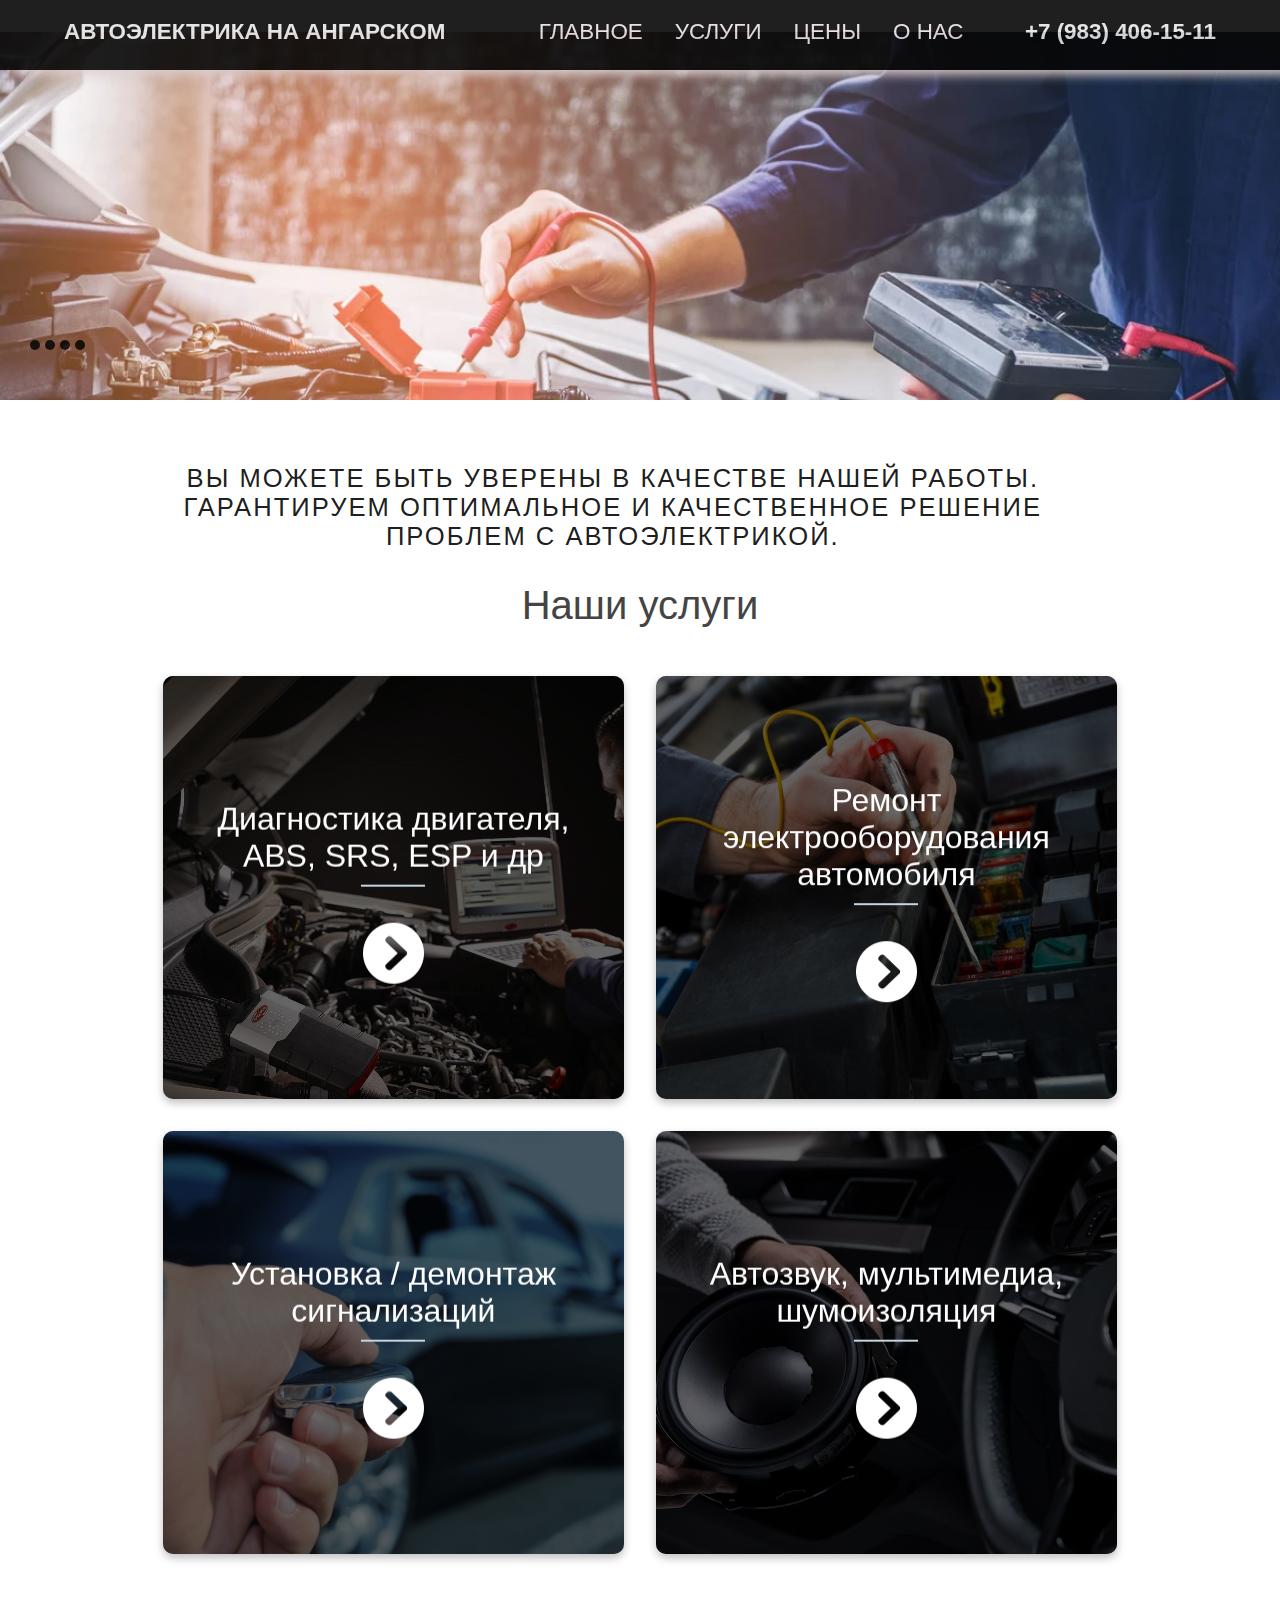
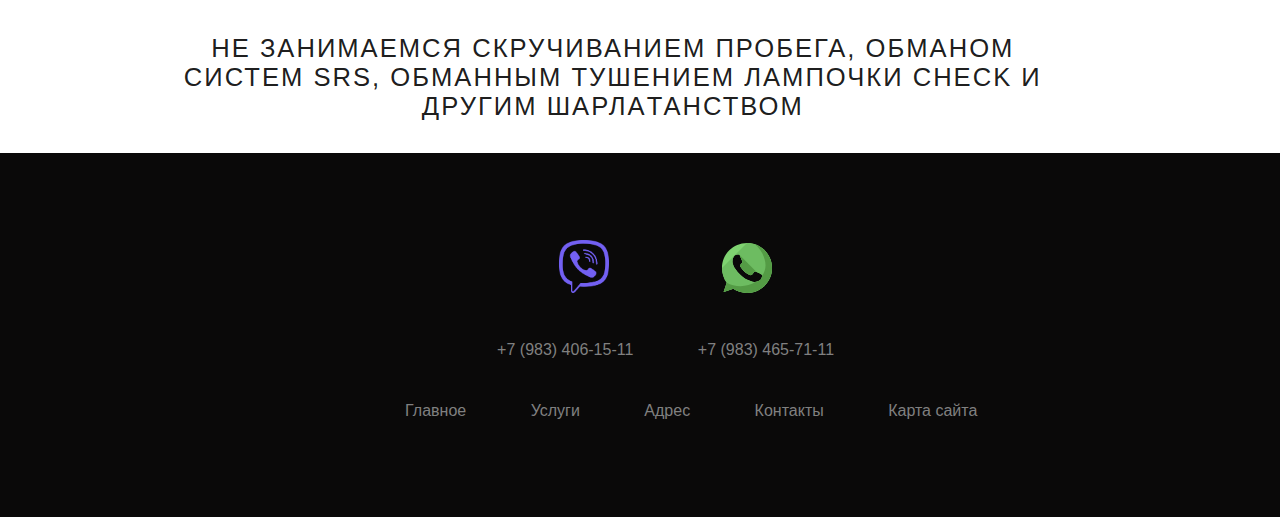
==== commit 931ff30d: "Update index.html" ====
--- a/index.html
+++ b/index.html
@@ -69,12 +69,9 @@
                   <a class="menu__list-link" >ЦЕНЫ</a>
                   <ul class="submenu">
                     <li><a href="9.html">Диагностика</a>
-                    <li><a href="8.html">Ремонт электрооборудывания автомобиля</a></li>
+                    <li><a href="8.html">Ремонт электрооборудования автомобиля</a></li>
                     <li><a href="10.html">Установка / демонтаж сигнализаций</a>
-                      <ul class="submenu">
-                        <li><a href="5.html">Виды сигнализаций</a></li>
-                      </ul>
-                    </li>
+                                          </li>
                     <li><a href="12.html">Автозвук, мультимедиа, шумоизоляция</a></li>
                 </ul>
               </li>
@@ -123,8 +120,9 @@
           </ul>
         </div>
       </div>
-      <div class="baza-content">
-        <div class="snp-wrap-content">   
+      
+        <main class="snp-wrap-content">   
+         
           <div class="content1">
 
             <div class="wrapper1">
@@ -230,112 +228,18 @@
               </div>
             
             <div class="poiuy">
-              <h1>Не занимаемся скручиванием пробега, обманом систем SRS, обманным тушением лампочки CHECK и др.</h1>
+              <h1>Не занимаемся скручиванием пробега, обманом систем SRS, обманным тушением лампочки CHECK и другим шарлaтанством</h1>
             </div>
     
             </div>
           </div>
-        </div>
-
-        <div class="recl">
-          <div class="" id="sidebar" style="">
-            <div class="l-col-right" data-rm-block="right_column" style="margin-top: rem;">
-              <div class="l-col-right__inner" style="font-family: auto; margin-left: 2rem;margin-bottom: 2rem;">
-                      <div class="js-indicators" data-type="right"></div><div class="right-promo-blockjs-pixel-loader    js-yandex-counter" data-yandex-show="widget_right_show" data-pixels-on-show="[{&quot;pixel&quot;:&quot;https:\/\/ads.adfox.ru\/256998\/getCode?p1=cyghm&amp;p2=frfe&amp;pfc=fhbgs&amp;pfb=peyet&amp;puid1=&amp;puid2=&amp;puid13=&amp;pr=%rnd%&amp;ptrc=b&quot;}]" data-yandex-send="1" style="
-                  margin-bottom: 2rem;">
-                <div class="right-promo-block__header">
-                <a href="https://ads.adfox.ru/256998/goLink?p1=cyghm&amp;p2=frfe&amp;p5=peyet&amp;pr=[RANDOM]&amp;puid1=&amp;puid2=&amp;puid13=" class="right-promo-block__logo js-yandex-counter " data-yandex-name="widget_right_logo_click|promo_block_event" data-yandex-params="{ type: &quot;logo-click&quot;, materialId: &quot;646de7489a7947ecfb5fb1ef&quot;, kind: &quot;main&quot; }" target="_blank">
-                <img class="right-promo-block__logo-img" src="https://s0.rbk.ru/v6_top_pics/media/img/6/67/346849242495676.svg" alt="">
-                </a>
-                </div>
-                        <div class="right-promo-block__description g-wysiwyg " style="margin-left: 13px;">
-                        <p>Рекомендуйте ВТБ и получайте до 12 месяцев РКО за 0Р</p>
-                        </div>
-                            <div class="right-promo-block__content">
-                                  <div class="right-promo-block__item">
-                                  <img class="right-promo-block__icon" src="https://s0.rbk.ru/v6_top_pics/media/img/5/78/346849242655785.svg" alt="">
-
-                                  <div class="right-promo-block__body">
-                                                <span class="right-promo-block__text g-wysiwyg">
-                                  <p style="
-                                      margin-left: 13px;
-                                  ">Регистрация бизнеса 0Р</p>
-                                  </span>
-
-                                  </div>
-                                  <a href="https://ads.adfox.ru/256998/goLink?p1=cyghm&amp;p2=frfe&amp;p5=peyet&amp;pr=[RANDOM]&amp;puid1=&amp;puid2=&amp;puid13=" class="right-promo-block__link "></a>
-                                  </div>
-                        <div class="right-promo-block__item" style="
-                            margin-left: 13px;">
-                      <img class="right-promo-block__icon" src="https://s0.rbk.ru/v6_top_pics/media/img/2/07/346849242696072.svg" alt="">
-                  <div class="right-promo-block__body">
-              <span class="right-promo-block__text g-wysiwyg">
-                              <p>до 12 мес. РКО бесплатно</p>
-                              </span>
-
-                              </div>
-                              <a href="https://ads.adfox.ru/256998/goLink?p1=cyghm&amp;p2=frfe&amp;p5=peyet&amp;pr=[RANDOM]&amp;puid1=&amp;puid2=&amp;puid13=" class="right-promo-block__link "></a>
-                              </div>
-                              <div class="right-promo-block__item">
-                              <img class="right-promo-block__icon" src="https://s0.rbk.ru/v6_top_pics/media/img/0/19/346849242742190.svg" alt="">
-
-                              <div class="right-promo-block__body">
-                                            <span class="right-promo-block__text g-wysiwyg">
-                              <p>За рекомендации партнерам</p>
-                              </span>
-                              </div>
-                              <a href="https://ads.adfox.ru/256998/goLink?p1=cyghm&amp;p2=frfe&amp;p5=peyet&amp;pr=[RANDOM]&amp;puid1=&amp;puid2=&amp;puid13=" class="right-promo-block__link "></a>
-                              </div>
-                                </div>
-
-                                <div class="right-promo-block__wrap-button">
-
-
-
-
-                                <a href="https://ads.adfox.ru/256998/goLink?p1=cyghm&amp;p2=frfe&amp;p5=peyet&amp;pr=[RANDOM]&amp;puid1=&amp;puid2=&amp;puid13=" class="right-promo-block__button js-yandex-counter " data-yandex-name="widget_right_detail_click|promo_block_event" data-yandex-params="{ type: &quot;button-click&quot;, materialId: &quot;646de7489a7947ecfb5fb1ef&quot;, kind: &quot;main&quot; }" target="_blank" style="color: #FFFFFF;background-color: #0A2973;border-color: #0A2973;margin-left: 13px;">
-                                Открыть счет
-                                </a>
-                                </div>
-
-                                <div class="right-promo-block__footnote-text g-wysiwyg">
-                                <p>Реклама, Банк ВТБ (ПАО). Генеральная лицензия Банка России №1000.</p>
-                                </div>
-                                </div>
-
-
-                                <div class="l-sticky-right-parent">
-                                <div class="l-sticky l-sticky-right js-sticky-right" style="top: 45px;">                                                                                                                 
-
-                                    <div class="banners__tgb">
-                                    <div class="fox-tail" data-role="fox-tail" data-unit="informer-main" style="min-width: 1px; min-height: 1px;" data-is-catched="true" data-unit-type="informer" data-is-in-view="true"><div class="banners__tgb__item"><div id="5a14bf26-268d-4b3e-b74a-68e3b9059243" data-role="fox-tail::container" class="" style="position: relative; transform: translateZ(0px);"></div></div><div class="banners__tgb__item"><div id="754357d8-39f1-4668-afd7-d624be7d93f6" data-role="fox-tail::container" class="" style="position: relative; transform: translateZ(0px);"><div> <a target="_blank" href="https://ads.adfox.ru/256998/goLink?ad-session-id=5775901685280358949&amp;puid13=10.4C&amp;duid=1685210136203015365&amp;hash=dd9f4168250a8745&amp;sj=ZfZlGsIpZBOUzYC7eAK5i8McbjXtyr9oxn-l1pIb6Wj0f5IZrpKJAHbmjwv9OA%3D%3D&amp;rand=mebjpul&amp;rqs=2sRcfVo4dIRmVnNkxmett2ZU6OvpdZPW&amp;pr=dmtfeoo&amp;p1=ctapt&amp;ytt=52226803499013&amp;p5=ljuem&amp;ybv=0.777311&amp;p2=hofn&amp;ylv=0.777311" class="banners__tgb__link">      <img src="https://avatars.mds.yandex.net/get-adfox-content/2367573/230510_adfox_1880228_5198556.2aee62a10de8fc886ceae388aeeca92a.jpg/optimize.webp" loading="lazy" class="banners__tgb__img" alt="" decoding="async" style="
-                                        width: 100%;"><span class="banners__tgb__description"> <span class="banners__tgb__text">Что такое новый «Москвич». Простые карточки</span>            </span></a> </div><div style="display: flex;align-items: center;cursor: pointer;position: absolute;left: 4px;top: 4px;z-index: 10;white-space: nowrap;height: 12px;line-height: normal;box-sizing: border-box;padding: 0px 4px;border-radius: 16px;font-size: 8px;text-transform: uppercase;letter-spacing: 0.125em;pointer-events: none;text-decoration: none;color: rgb(87, 92, 102);background-color: rgb(255, 255, 255);opacity: 0.8;max-width: calc(100% - 40px);"><span style="text-overflow: ellipsis; white-space: nowrap; overflow: hidden;">Реклама • autonews.ru</span></div></div></div></div>
-                                    </div>
-                                    </div>
-                                    </div>
-
-                                    <div class="js-oprosso-main-right"></div>
-                                    <div class="poll__wrapper" style="
-                                        margin-bottom: 2rem;">
-                                    <div class="l-row">
-                                    <div class="js-polls poll" data-type="acceptor" data-acceptor="process" data-name="active_poll" data-symbols-after-dot="1"></div>
-                                    </div>
-                                    </div>
-                                        <div class="l-sticky-right-parent">
-                                    <div class="l-sticky l-sticky-right js-sticky-right" style="top: 45px;">
-                              <div class="banners__tgb">
-                          <div class="fox-tail" data-role="fox-tail" data-unit="informer-main" style="min-width: 1px; min-height: 1px;" data-is-catched="true" data-unit-type="informer" data-is-in-view="true"><div class="banners__tgb__item"><div id="5a14bf26-268d-4b3e-b74a-68e3b9059243" data-role="fox-tail::container" class="" style="position: relative; transform: translateZ(0px);"></div></div><div class="banners__tgb__item"><div id="754357d8-39f1-4668-afd7-d624be7d93f6" data-role="fox-tail::container" class="" style="position: relative; transform: translateZ(0px);"><div> <a target="_blank" href="https://ads.adfox.ru/256998/goLink?ad-session-id=5775901685280358949&amp;puid13=10.4C&amp;duid=1685210136203015365&amp;hash=dd9f4168250a8745&amp;sj=ZfZlGsIpZBOUzYC7eAK5i8McbjXtyr9oxn-l1pIb6Wj0f5IZrpKJAHbmjwv9OA%3D%3D&amp;rand=mebjpul&amp;rqs=2sRcfVo4dIRmVnNkxmett2ZU6OvpdZPW&amp;pr=dmtfeoo&amp;p1=ctapt&amp;ytt=52226803499013&amp;p5=ljuem&amp;ybv=0.777311&amp;p2=hofn&amp;ylv=0.777311" class="banners__tgb__link">      <img src="https://s0.rbk.ru/v6_top_pics/resized/1440xH/media/img/7/93/756627073941937.jpg" loading="lazy" class="banners__tgb__img" alt="" decoding="async" style="width: 100%; "> 
-                                        <span class="banners__tgb__description">                      <span class="banners__tgb__text"></span>            </span></a> </div><div style="display: flex;align-items: center;cursor: pointer;position: absolute;left: 4px;top: 4px;z-index: 10;white-space: nowrap;height: 12px;line-height: normal;box-sizing: border-box;padding: 0px 4px;border-radius: 16px;font-size: 8px;text-transform: uppercase;letter-spacing: 0.125em;pointer-events: none;text-decoration: none;color: rgb(87, 92, 102);background-color: rgb(255, 255, 255);opacity: 0.8;max-width: calc(100% - 40px);"><span style="text-overflow: ellipsis; white-space: nowrap; overflow: hidden;">Реклама • autonews.ru</span></div></div></div></div>
-                                        </div>
-                                              </div>
-                          </div>
-
-                  </div>
-             </div>
-          </div>
-        </div>
+
+
+
+
+        </main>
+      
       </div>
-    </div>
     
 
       <footer id="footer">
@@ -403,4 +307,4 @@
   </script>
  
 </html>
-</html>+</html>
--- a/css/main.css
+++ b/css/main.css
@@ -426,7 +426,7 @@
     padding:30px 0px;
     font-family: 'Play', sans-serif;
     text-align:center;
-    margin-top: 150px;
+    margin-top: 20px;
     }
     
     .footer .row{
@@ -1036,7 +1036,8 @@
   width:750px;
   display: flex;
   justify-content: center;
-  z-index: -1;
+  margin-bottom: 50px;
+  
 }
 .map-baza{
   font-size: 18px ;
@@ -1052,7 +1053,7 @@
   justify-content: center;
 }
 .locate-block{
-margin: 0 10% 10% 5%;
+
 font-size: 1.6rem;
 font-family: 'Roboto' sans-serif;
 }
@@ -1582,8 +1583,7 @@
   -moz-flex-wrap: wrap;
   -ms-flex-wrap: wrap;
   flex-wrap: wrap;
-  min-height: 220px;
-  height: 100px;
+   height: 100px;
   box-sizing: border-box;
 }
 @media (max-width:500px){
@@ -1765,7 +1765,7 @@
   }
   .poiuy h1 {
   color: hsla(0, 0%, 0%, .9);
-  font: normal 2rem Varela Round, sans-serif;
+  font: normal 1.6rem Varela Round, sans-serif;
 
   left: 0;
   letter-spacing: 2px;
@@ -1884,6 +1884,7 @@
 .image img{
   width:100%;
   height:auto;
+  margin-top: 3.5vh;
 }
 
 
@@ -2148,6 +2149,13 @@
   .slides {
     width: 400%;
     height: 190px;
+}
+#contact {
+    padding: 3rem 0 1rem;
+}
+.contact-text {
+  margin: 0;
+  
 }}
 @media screen and (max-width: 370px){
   .slides {
@@ -2156,7 +2164,7 @@
 }}
 
 @media (max-width: 1200px){
-  
+
   #contact{
     width: 60%;
   }
@@ -2198,54 +2206,13 @@
     padding: 5rem 0;
    }
 }
-.baza-content{
-  display: flex;
-  justify-content: center;
-}
-.snp-wrap-content{
-  width: 80%;
-  height: 100%;
-}
-.recl{
-  width: 20%;
-  margin-top: 2rem;
-}
-@media (max-width: 1000px){
-  .recl{
-    display: none;
-  }
-  .snp-wrap-content{
-    width: 100%;
-    height: 100%;
-  }
-}
-right-promo-block {
-  padding: 20px;
-  border-bottom: 1px solid #ddd;
-  font-family: inherit;
-}
-@media (max-width: 500px){
-  .poiuy{
-    margin:1rem;
-    font-size: 0.8rem;
-   }
-   .poiuy h1{
-    margin:1rem;
-    font-size: 1.5rem;
-   }
-   #about{
-    padding: 70px 20px 10px 20px;
-    
-   }
-   .about-img {
-    flex: 1 1 200px;
-    padding: 10px;
-    transform: translateX(-150%);
-    animation: about-img-animation 1s ease-in-out forwards;
-    
-}
-.about-img img{
-  display: flex;;
-  height: 200px;
-}
-}
+@media screen and (max-width: 500px){
+ .contact-text {
+  margin: 1rem 3.5rem ;
+  
+}}
+
+  .switch > ul > li {
+    background: #000000ce;
+    
+}
